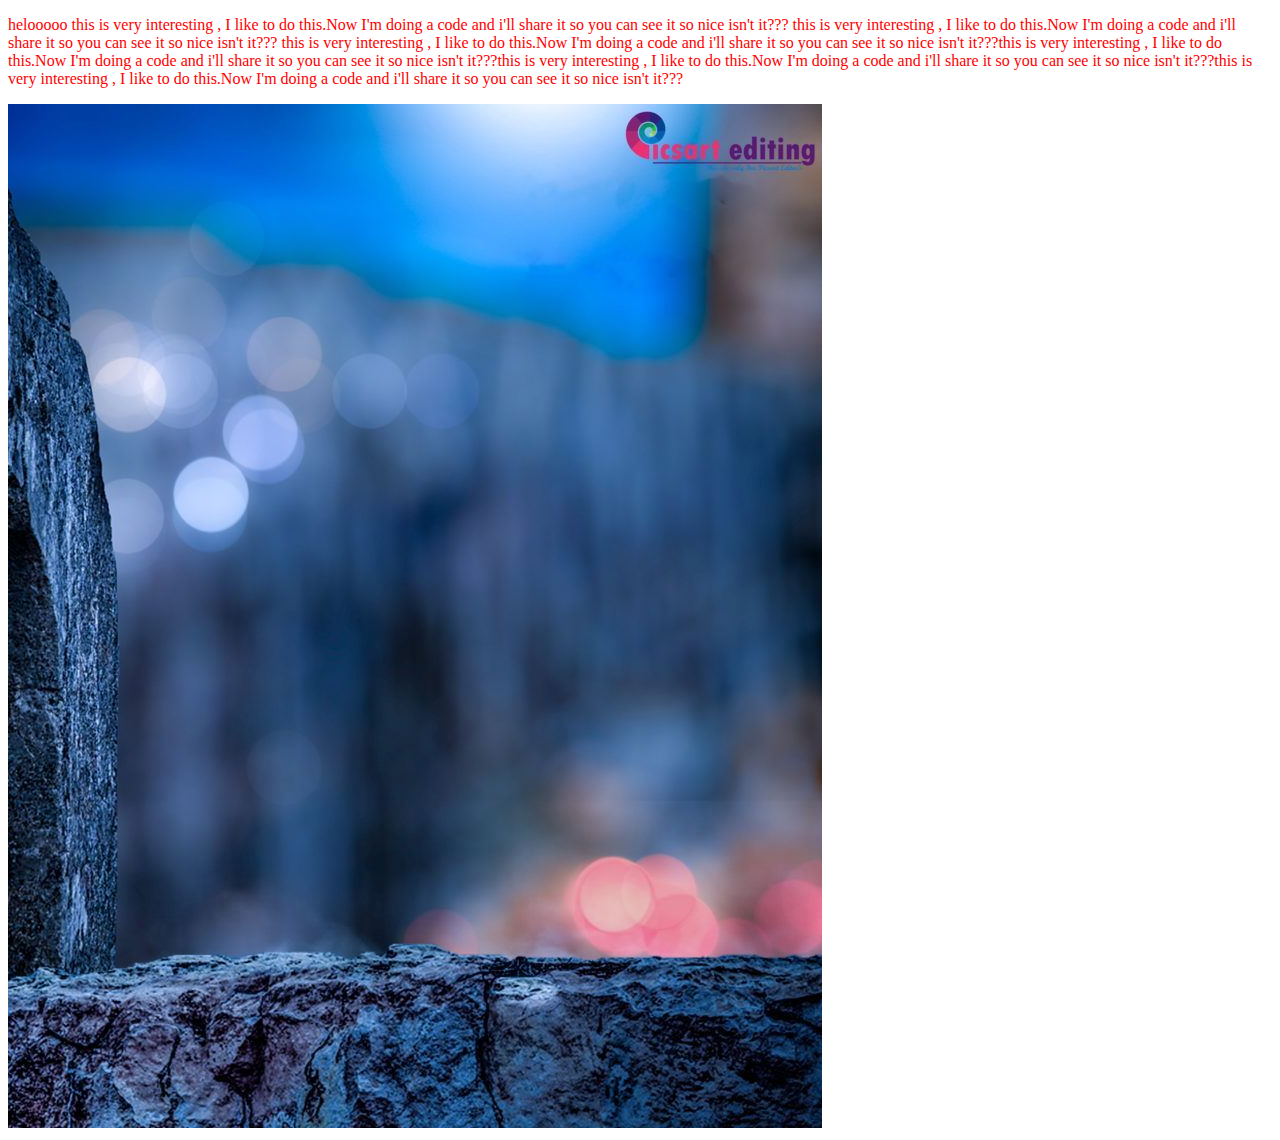
==== index.html @ 4bddfd47 "wish it will work" ====
<!DOCTYPE html>
<html lang="en">
<head>
    <meta charset="UTF-8">
    <meta http-equiv="X-UA-Compatible" content="IE=edge">
    <meta name="viewport" content="width=device-width, initial-scale=1.0">
    <title> this is second repo</title>
     <link rel="stylesheet" href="git2.css">
</head>
<body>
    <p>
        helooooo
        
        this is very interesting , I like  to do this.Now I'm doing a code and i'll share it so you can see it so nice isn't it???
        this is very interesting , I like  to do this.Now I'm doing a code and i'll share it so you can see it so nice isn't it???
        this is very interesting , I like  to do this.Now I'm doing a code and i'll share it so you can see it so nice isn't it???this is very interesting , I like  to do this.Now I'm doing a code and i'll share it so you can see it so nice isn't it???this is very interesting , I like  to do this.Now I'm doing a code and i'll share it so you can see it so nice isn't it???this is very interesting , I like  to do this.Now I'm doing a code and i'll share it so you can see it so nice isn't it???
        <br>
        
    </p>
    <img src="dff.jpg" alt="pic">
    
</body>
</html>
---- git2.css ----
p{
    color:red;
}
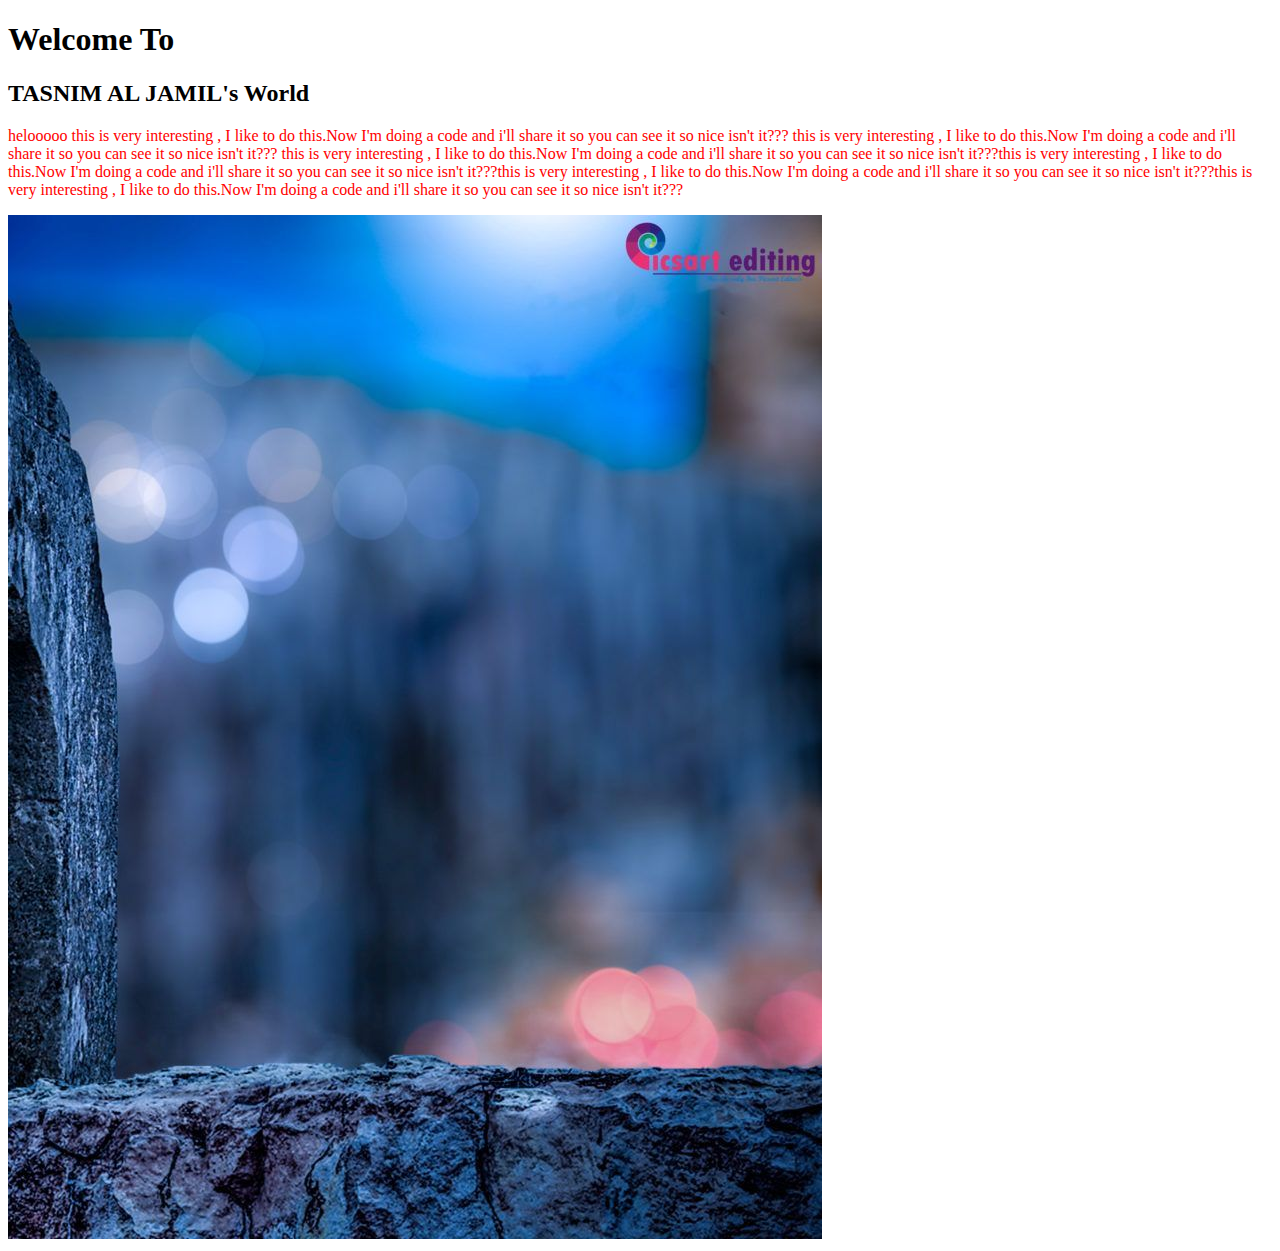
==== commit 784a0efb: "css added" ====
--- a/index.html
+++ b/index.html
@@ -4,10 +4,16 @@
     <meta charset="UTF-8">
     <meta http-equiv="X-UA-Compatible" content="IE=edge">
     <meta name="viewport" content="width=device-width, initial-scale=1.0">
+    <link rel="preconnect" href="https://fonts.googleapis.com">
+    <link rel="preconnect" href="https://fonts.gstatic.com" crossorigin>
+    <link href="https://fonts.googleapis.com/css2?family=Poppins&display=swap" rel="stylesheet">
     <title> this is second repo</title>
-     <link rel="stylesheet" href="git2.css">
+    <link rel="stylesheet" href="git2.css">
+
 </head>
 <body>
+    <h1>Welcome To</h1>
+    <h2><span class="name-color">TASNIM AL JAMIL</span>'s World</h2>
     <p>
         helooooo
         
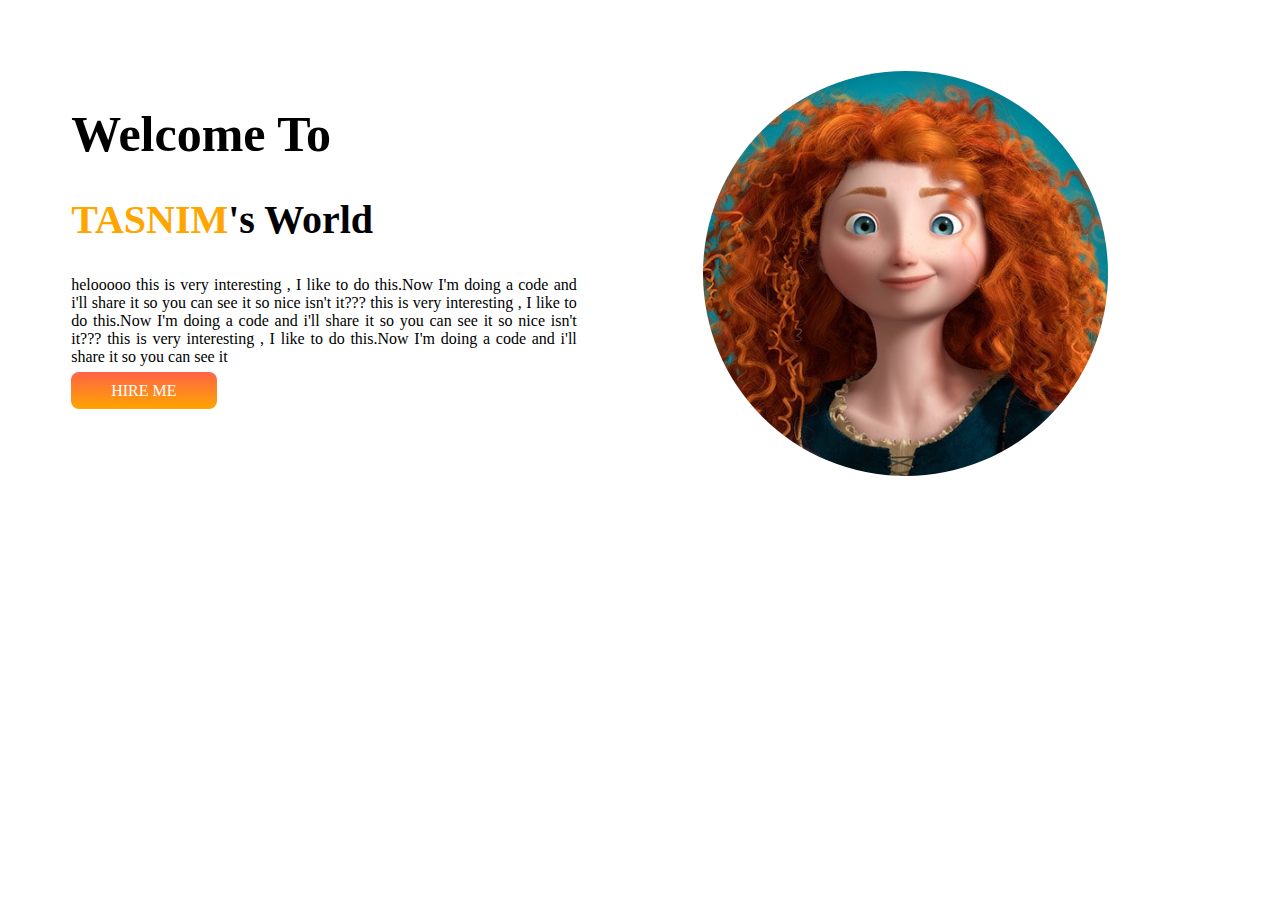
==== commit d5eea9cd: "updated" ====
--- a/index.html
+++ b/index.html
@@ -1,5 +1,6 @@
 <!DOCTYPE html>
 <html lang="en">
+
 <head>
     <meta charset="UTF-8">
     <meta http-equiv="X-UA-Compatible" content="IE=edge">
@@ -8,22 +9,33 @@
     <link rel="preconnect" href="https://fonts.gstatic.com" crossorigin>
     <link href="https://fonts.googleapis.com/css2?family=Poppins&display=swap" rel="stylesheet">
     <title> this is second repo</title>
-    <link rel="stylesheet" href="git2.css">
+    <link rel="stylesheet" href="style.css">
 
 </head>
+
 <body>
-    <h1>Welcome To</h1>
-    <h2><span class="name-color">TASNIM AL JAMIL</span>'s World</h2>
-    <p>
-        helooooo
-        
-        this is very interesting , I like  to do this.Now I'm doing a code and i'll share it so you can see it so nice isn't it???
-        this is very interesting , I like  to do this.Now I'm doing a code and i'll share it so you can see it so nice isn't it???
-        this is very interesting , I like  to do this.Now I'm doing a code and i'll share it so you can see it so nice isn't it???this is very interesting , I like  to do this.Now I'm doing a code and i'll share it so you can see it so nice isn't it???this is very interesting , I like  to do this.Now I'm doing a code and i'll share it so you can see it so nice isn't it???this is very interesting , I like  to do this.Now I'm doing a code and i'll share it so you can see it so nice isn't it???
-        <br>
-        
-    </p>
-    <img src="dff.jpg" alt="pic">
-    
+    <section>
+        <div class="half-width">
+            <h1>Welcome To</h1>
+            <h2><span class="name-color">TASNIM</span>'s World</h2>
+
+            <p class="align-p">
+                helooooo
+
+                this is very interesting , I like to do this.Now I'm doing a code and i'll share it so you can see it so
+                nice isn't it???
+                this is very interesting , I like to do this.Now I'm doing a code and i'll share it so you can see it so
+                nice isn't it???
+                this is very interesting , I like to do this.Now I'm doing a code and i'll share it so you can see it
+
+            </p>
+            <a class="link-button" href="http://" target="_blank" rel="noopener noreferrer">HIRE ME</a>
+        </div>
+        <div class="half-width">
+            <img src="merida.jpeg" alt="">
+        </div>
+    </section>
+
 </body>
+
 </html>--- a/style.css
+++ b/style.css
@@ -0,0 +1,37 @@
+.name-color{
+    color: orange;
+}
+.align-p {
+    text-align: justify;
+}
+img{
+    border-radius: 50%;
+}
+section{
+    display: flex;
+
+}
+h1{
+    font-size: 50px;
+}
+h2{
+    font-size: 40px;
+}
+.half-width{
+    width: 50%;
+    padding: 5%;
+
+}
+.half-width img{
+    width: 80%;
+}
+.link-button{
+    background-image:linear-gradient(tomato,orange);
+    border-radius: 8px;
+    text-decoration: none;
+    padding: 10px 40px;
+    color:white;
+     font-weight:400;
+    
+}
+     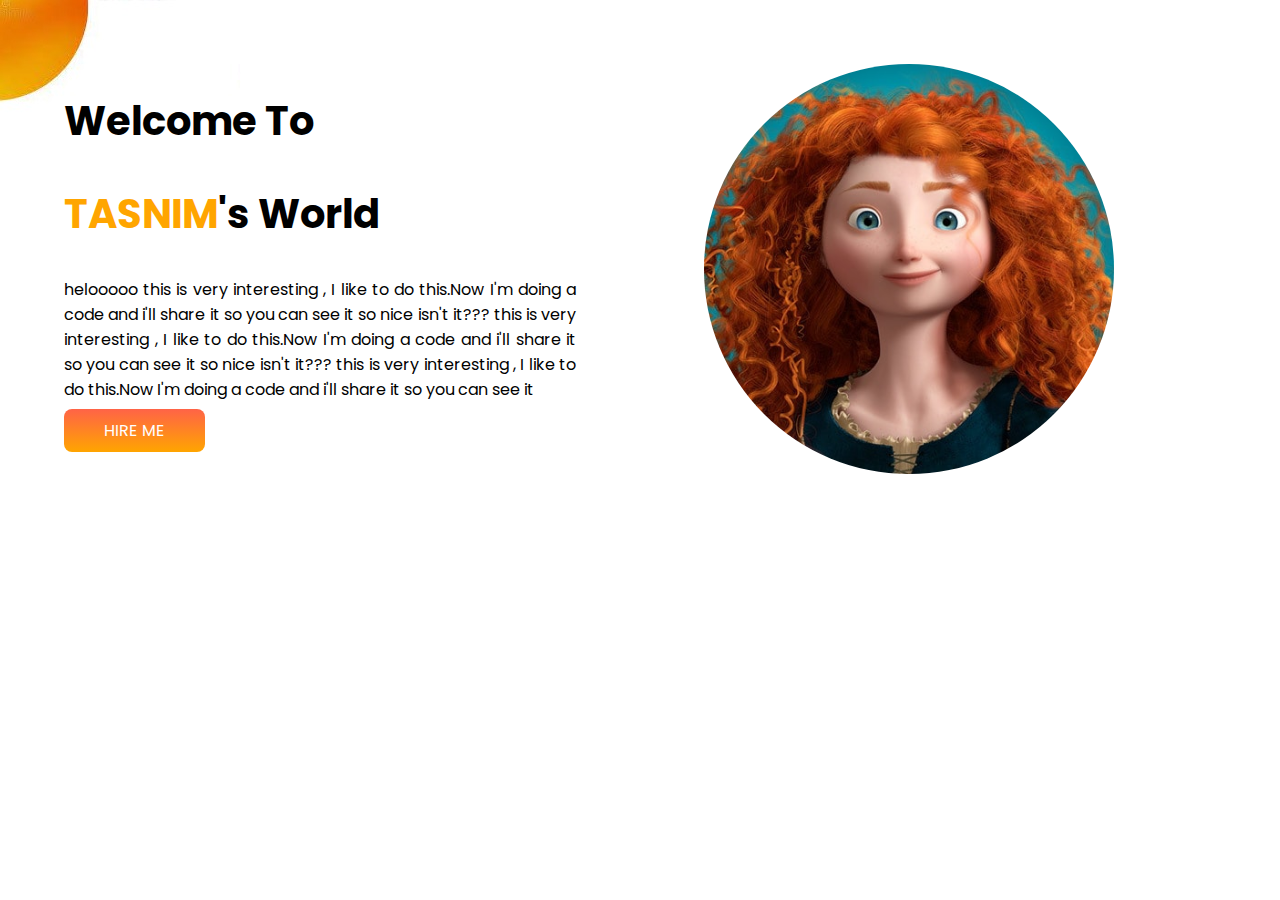
==== commit a0acc33f: "updated2" ====
--- a/index.html
+++ b/index.html
@@ -14,7 +14,7 @@
 </head>
 
 <body>
-    <section>
+    <section class="top-banner">
         <div class="half-width">
             <h1>Welcome To</h1>
             <h2><span class="name-color">TASNIM</span>'s World</h2>
--- a/style.css
+++ b/style.css
@@ -1,3 +1,8 @@
+body{
+    font-family: 'Poppins', sans-serif;
+    margin:0;
+
+}
 .name-color{
     color: orange;
 }
@@ -12,7 +17,7 @@
 
 }
 h1{
-    font-size: 50px;
+    font-size: 40px;
 }
 h2{
     font-size: 40px;
@@ -34,4 +39,10 @@
      font-weight:400;
     
 }
+.top-banner{
+    background-image: url(images/orange-circle.jfif);
+    background-repeat: no-repeat;
+    
+    
+}
      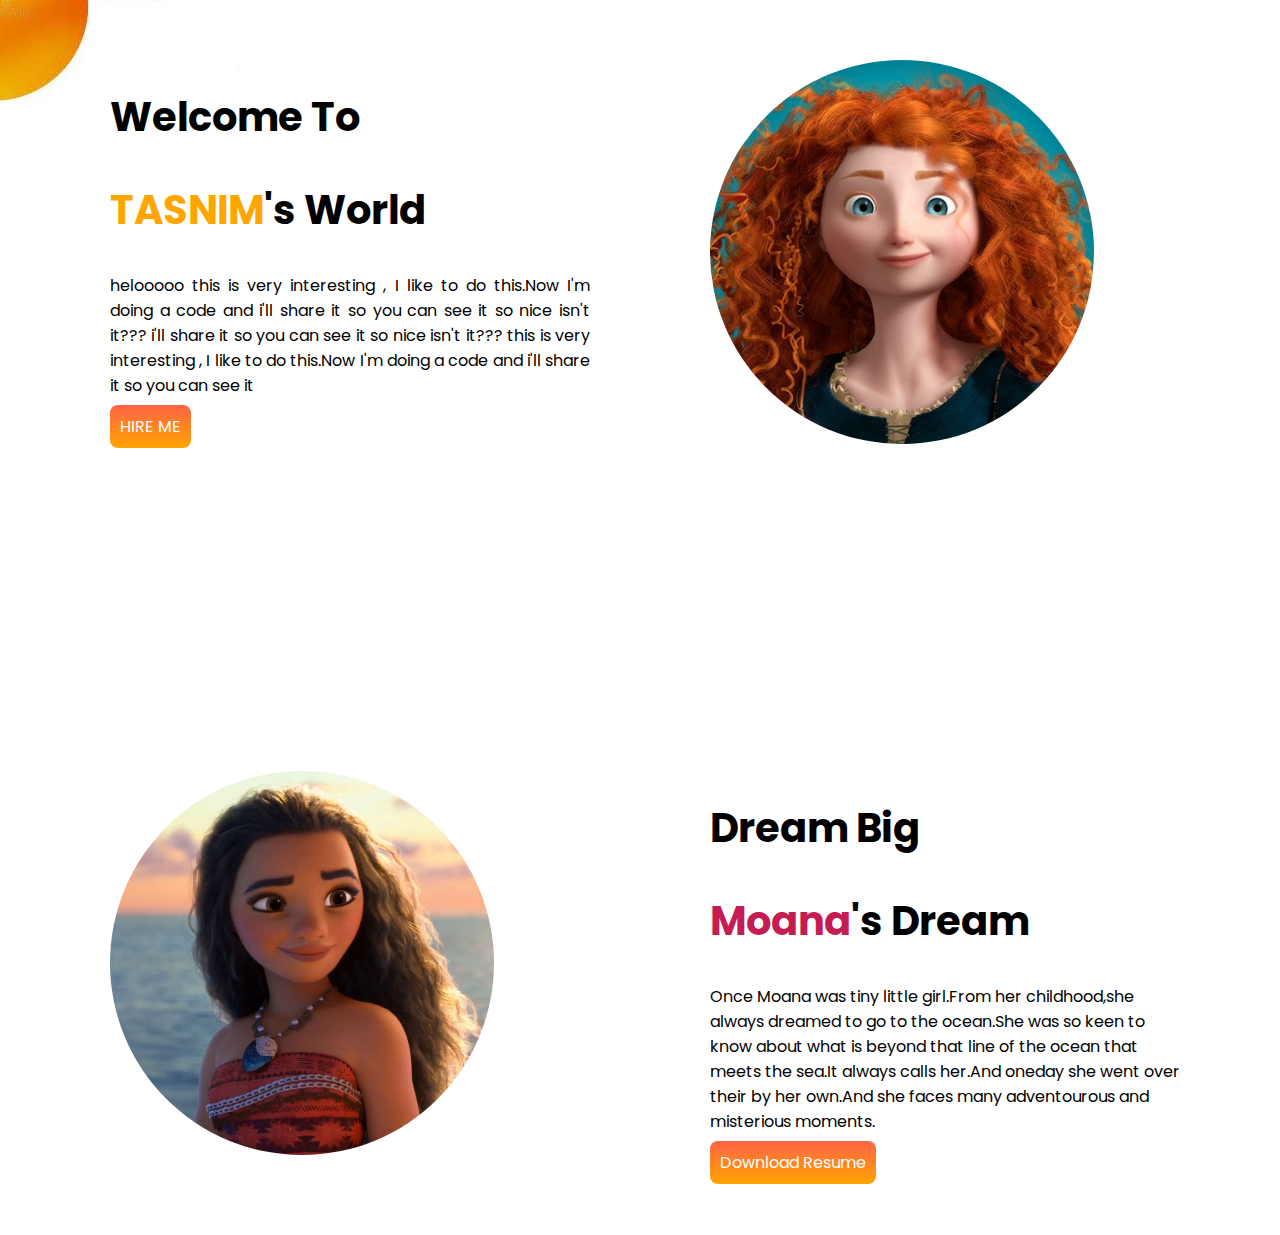
==== commit 11c6831e: "updated3" ====
--- a/index.html
+++ b/index.html
@@ -16,15 +16,14 @@
 <body>
     <section class="top-banner">
         <div class="half-width">
-            <h1>Welcome To</h1>
-            <h2><span class="name-color">TASNIM</span>'s World</h2>
+            <h1 class="h1">Welcome To</h1>
+            <h2 class="h2"><span class="name-color">TASNIM</span>'s World</h2>
 
             <p class="align-p">
                 helooooo
 
                 this is very interesting , I like to do this.Now I'm doing a code and i'll share it so you can see it so
-                nice isn't it???
-                this is very interesting , I like to do this.Now I'm doing a code and i'll share it so you can see it so
+                nice isn't it??? i'll share it so you can see it so
                 nice isn't it???
                 this is very interesting , I like to do this.Now I'm doing a code and i'll share it so you can see it
 
@@ -32,9 +31,24 @@
             <a class="link-button" href="http://" target="_blank" rel="noopener noreferrer">HIRE ME</a>
         </div>
         <div class="half-width">
-            <img src="merida.jpeg" alt="">
+            <img class="img1" src="merida.jpeg" alt="">
         </div>
     </section>
+
+    <section class="sec2">
+        <div class="half-width">
+            <img class="img2" src="images/Moana.jpeg" alt="">
+        </div>
+        <div class="half-width">
+            <h1>Dream Big</h1>
+            <h2><span class="moana-color">Moana</span>'s Dream</h2>
+            <p>Once Moana was tiny little girl.From her childhood,she always dreamed to go to the ocean.She was so keen
+                to know about what is beyond that line of the ocean that meets the sea.It always calls her.And oneday
+                she went over their by her own.And she faces many adventourous and misterious moments.</p>
+            <a class="link-button" href="http://" target="_blank" rel="noopener noreferrer"> Download Resume</a>
+        </div>
+    </section>
+
 
 </body>
 
--- a/style.css
+++ b/style.css
@@ -9,11 +9,13 @@
 .align-p {
     text-align: justify;
 }
-img{
+.img1{
     border-radius: 50%;
 }
 section{
     display: flex;
+    padding-left:50px ;
+    padding-right: 30px;
 
 }
 h1{
@@ -24,7 +26,8 @@
 }
 .half-width{
     width: 50%;
-    padding: 5%;
+    padding:5%;
+     
 
 }
 .half-width img{
@@ -34,7 +37,7 @@
     background-image:linear-gradient(tomato,orange);
     border-radius: 8px;
     text-decoration: none;
-    padding: 10px 40px;
+    padding: 10px 10px;
     color:white;
      font-weight:400;
     
@@ -42,7 +45,19 @@
 .top-banner{
     background-image: url(images/orange-circle.jfif);
     background-repeat: no-repeat;
+    padding-bottom: 200px;
     
     
 }
+/*this is second section*/
+.img2{
+    border-radius: 50%;
+    width:70%;
+}
+ .moana-color{
+     color:rgb(197, 28, 84);
+ }
+ 
+
+
      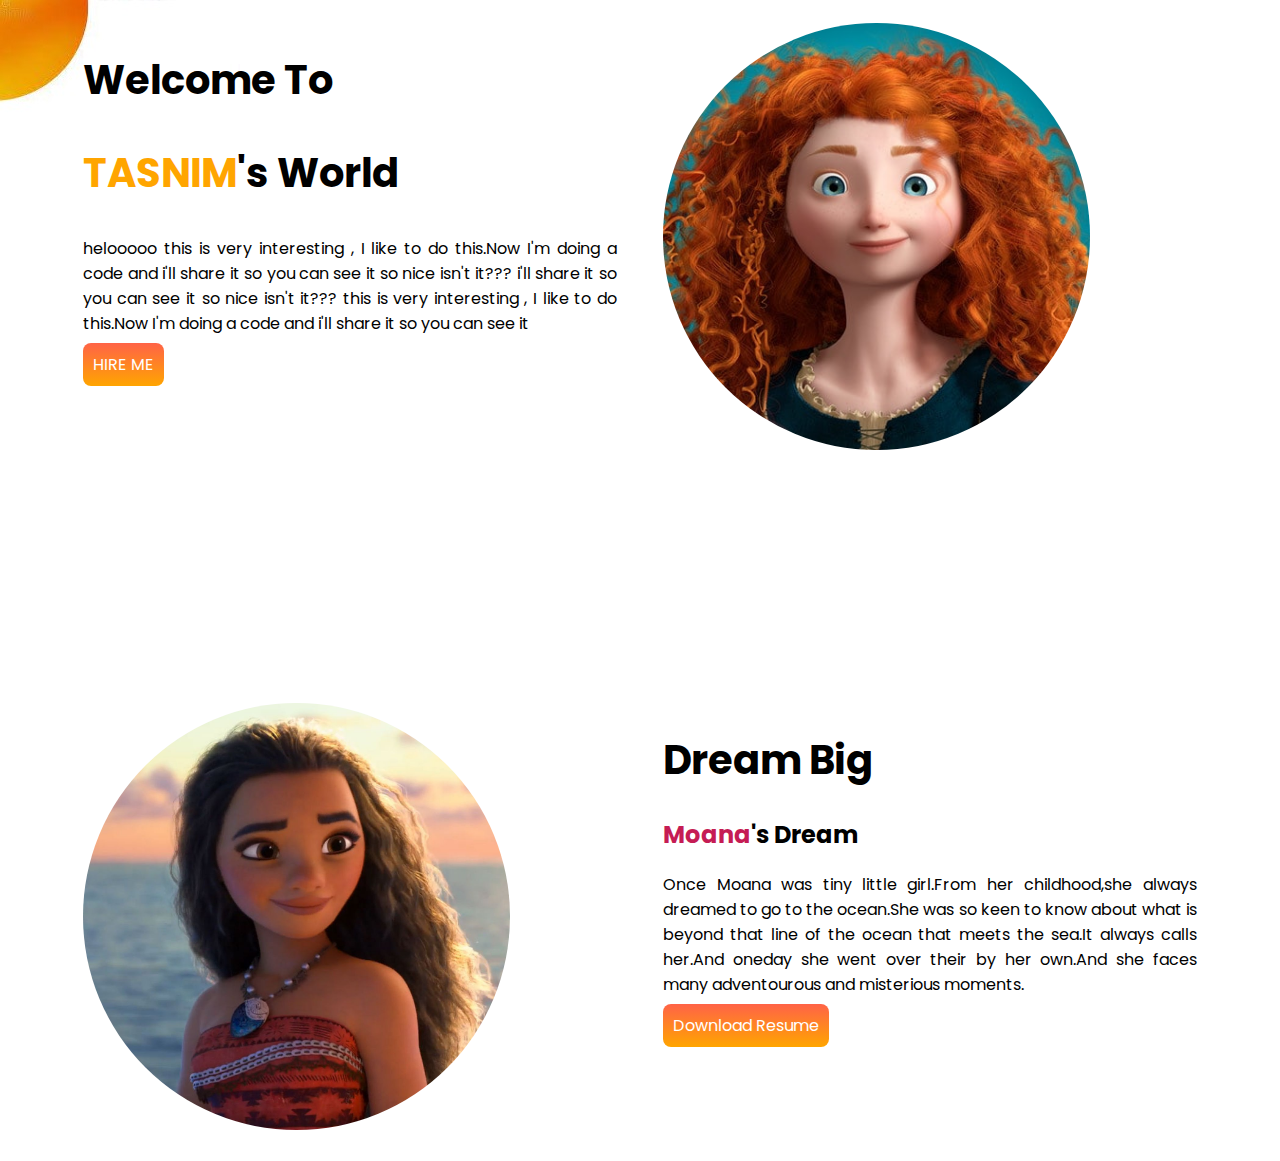
==== commit 4e6affc9: "changed" ====
--- a/index.html
+++ b/index.html
@@ -31,16 +31,16 @@
             <a class="link-button" href="http://" target="_blank" rel="noopener noreferrer">HIRE ME</a>
         </div>
         <div class="half-width">
-            <img class="img1" src="merida.jpeg" alt="">
+            <img src="merida.jpeg" alt="">
         </div>
     </section>
 
     <section class="sec2">
         <div class="half-width">
-            <img class="img2" src="images/Moana.jpeg" alt="">
+            <img src="images/Moana.jpeg" alt="">
         </div>
         <div class="half-width">
-            <h1>Dream Big</h1>
+            <h1 class="h1">Dream Big</h1>
             <h2><span class="moana-color">Moana</span>'s Dream</h2>
             <p>Once Moana was tiny little girl.From her childhood,she always dreamed to go to the ocean.She was so keen
                 to know about what is beyond that line of the ocean that meets the sea.It always calls her.And oneday
--- a/style.css
+++ b/style.css
@@ -9,29 +9,32 @@
 .align-p {
     text-align: justify;
 }
-.img1{
-    border-radius: 50%;
-}
+  
+  
+ 
 section{
     display: flex;
-    padding-left:50px ;
-    padding-right: 30px;
+    padding-left:60px ;
+    padding-right: 60px;
 
 }
-h1{
+.h1{
+      
     font-size: 40px;
 }
-h2{
+.h2{
     font-size: 40px;
 }
 .half-width{
     width: 50%;
-    padding:5%;
+    padding:2%;
+    text-align: justify;
      
 
 }
 .half-width img{
     width: 80%;
+    border-radius: 50%;
 }
 .link-button{
     background-image:linear-gradient(tomato,orange);
@@ -50,10 +53,9 @@
     
 }
 /*this is second section*/
-.img2{
-    border-radius: 50%;
-    width:70%;
-}
+  
+     
+
  .moana-color{
      color:rgb(197, 28, 84);
  }
